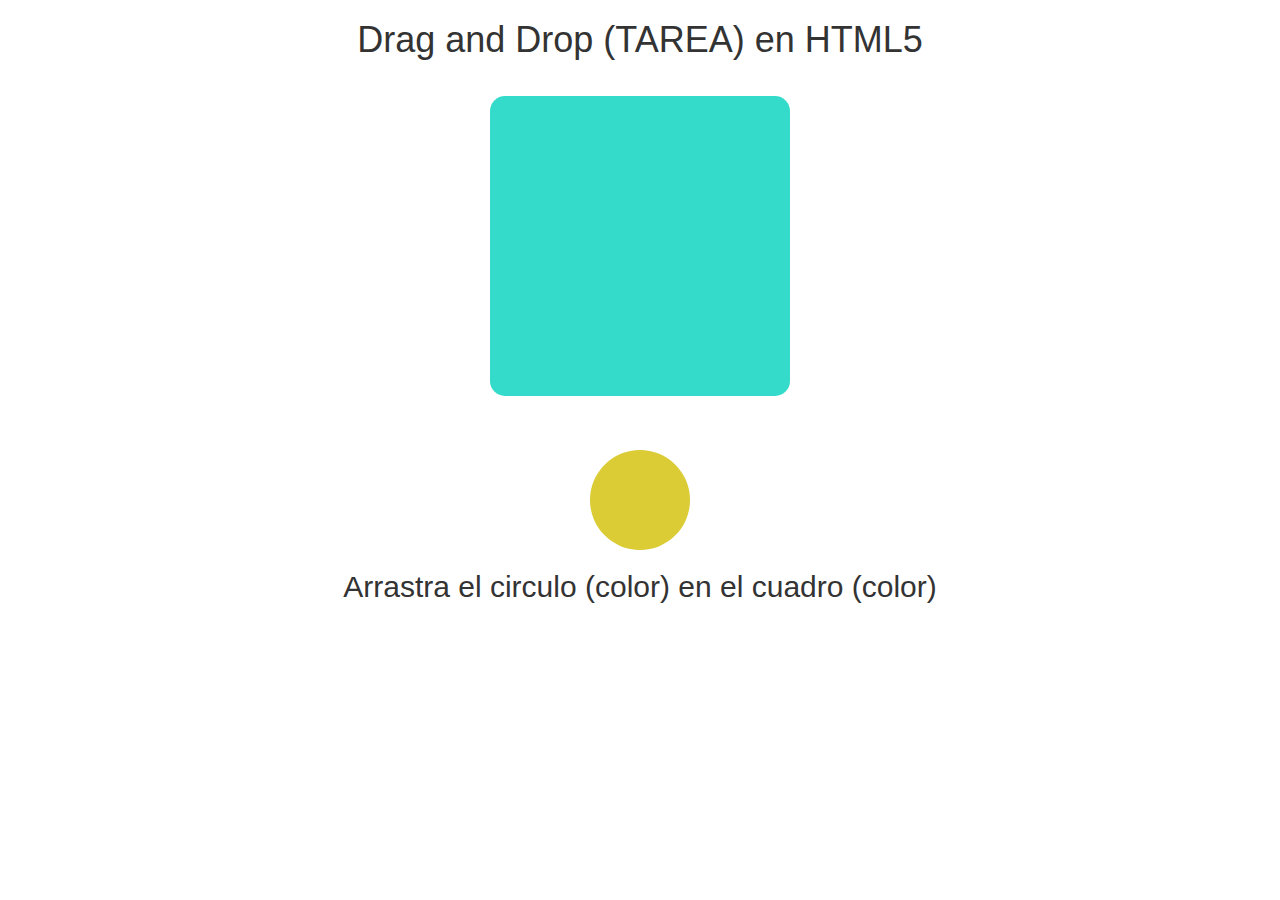
==== Drag&Drop/index.htm @ 2cb6b086 "Drag&Drop" ====
<!DOCTYPE html>
<html>
  <head>
    <title>Drap and drop Tarea</title>
    <meta charset="utf-8">
	
	<!-- Latest Bootstrap | compiled and minified CSS -->
	<link rel="stylesheet" href="bootstrap.min.css">	
	<link rel="stylesheet" href="ddd-style.css" />
	
</head>
<body>
	<div class="container">
		<h1><p>Drag and Drop (TAREA) en HTML5</p>
		<div id="drop1"></div>
		<div id="drag" draggable="true"></div>
		<h2>Arrastra el circulo (color) en el cuadro (color)</h2>
	</div>
	
	<script src="ddd-script.js"></script>
</body>
</html>
---- Drag&Drop/ddd-style.css ----
body{
	text-align: center;
}
/*Creacion de los 2 elementos*/
#drag {
	width: 100px;
	height: 100px;
	-moz-border-radius: 50%;
	-webkit-border-radius: 50%;
	border-radius: 50%;
	background: #dbcb34;
	margin: 1.5em auto 0;
}
#drop1 {
	width: 300px; 
	height: 300px; 
	background:#34dbcb;
	border-radius: 15px 15px 15px 15px;
	-moz-border-radius: 15px 15px 15px 15px;
	-webkit-border-radius: 15px 15px 15px 15px;
	border: 2px solid #34dbc;
	margin: 1em auto 0;
}
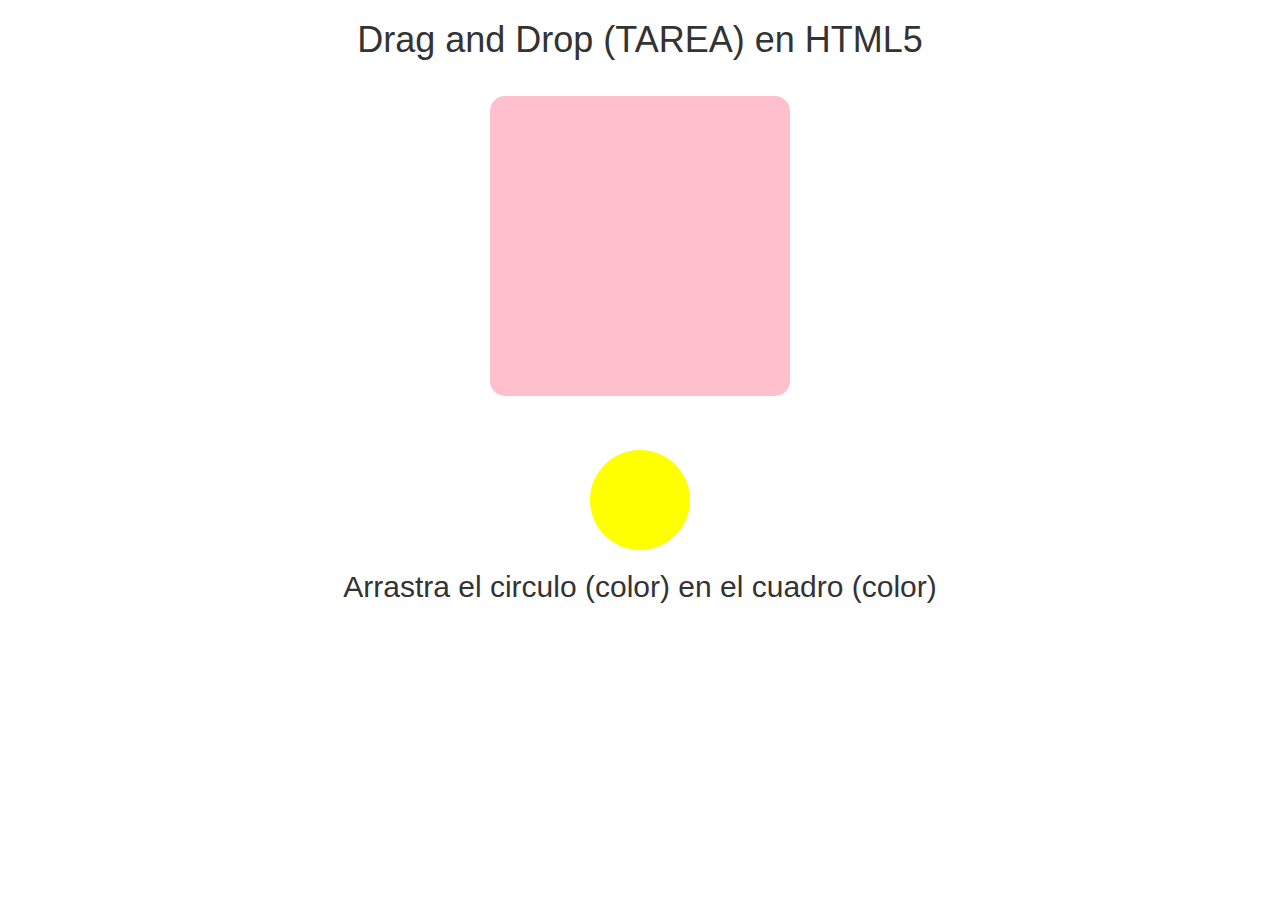
==== commit 48a205c5: "corregido" ====
--- a/Drag&Drop/index.htm
+++ b/Drag&Drop/index.htm
@@ -6,8 +6,8 @@
     <meta charset="utf-8">
 	
 	<!-- Latest Bootstrap | compiled and minified CSS -->
-	<link rel="stylesheet" href="bootstrap.min.css">	
-	<link rel="stylesheet" href="ddd-style.css" />
+	<link rel="stylesheet" href="css/bootstrap.min.css">	
+	<link rel="stylesheet" href="css/ddd-style.css" />
 	
 </head>
 <body>
@@ -18,6 +18,6 @@
 		<h2>Arrastra el circulo (color) en el cuadro (color)</h2>
 	</div>
 	
-	<script src="ddd-script.js"></script>
+	<script src="js/ddd-script.js"></script>
 </body>
 </html>
--- a/Drag&Drop/css/ddd-style.css
+++ b/Drag&Drop/css/ddd-style.css
@@ -0,0 +1,23 @@
+body{
+	text-align: center;
+}
+/*Creacion de los 2 elementos*/
+#drag {
+	width: 100px;
+	height: 100px;
+	-moz-border-radius: 50%;
+	-webkit-border-radius: 50%;
+	border-radius: 50%;
+	background: yellow;
+	margin: 1.5em auto 0;
+}
+#drop1 {
+	width: 300px; 
+	height: 300px; 
+	background:pink;
+	border-radius: 15px 15px 15px 15px;
+	-moz-border-radius: 15px 15px 15px 15px;
+	-webkit-border-radius: 15px 15px 15px 15px;
+	border: 2px solid #34dbc;
+	margin: 1em auto 0;
+}
